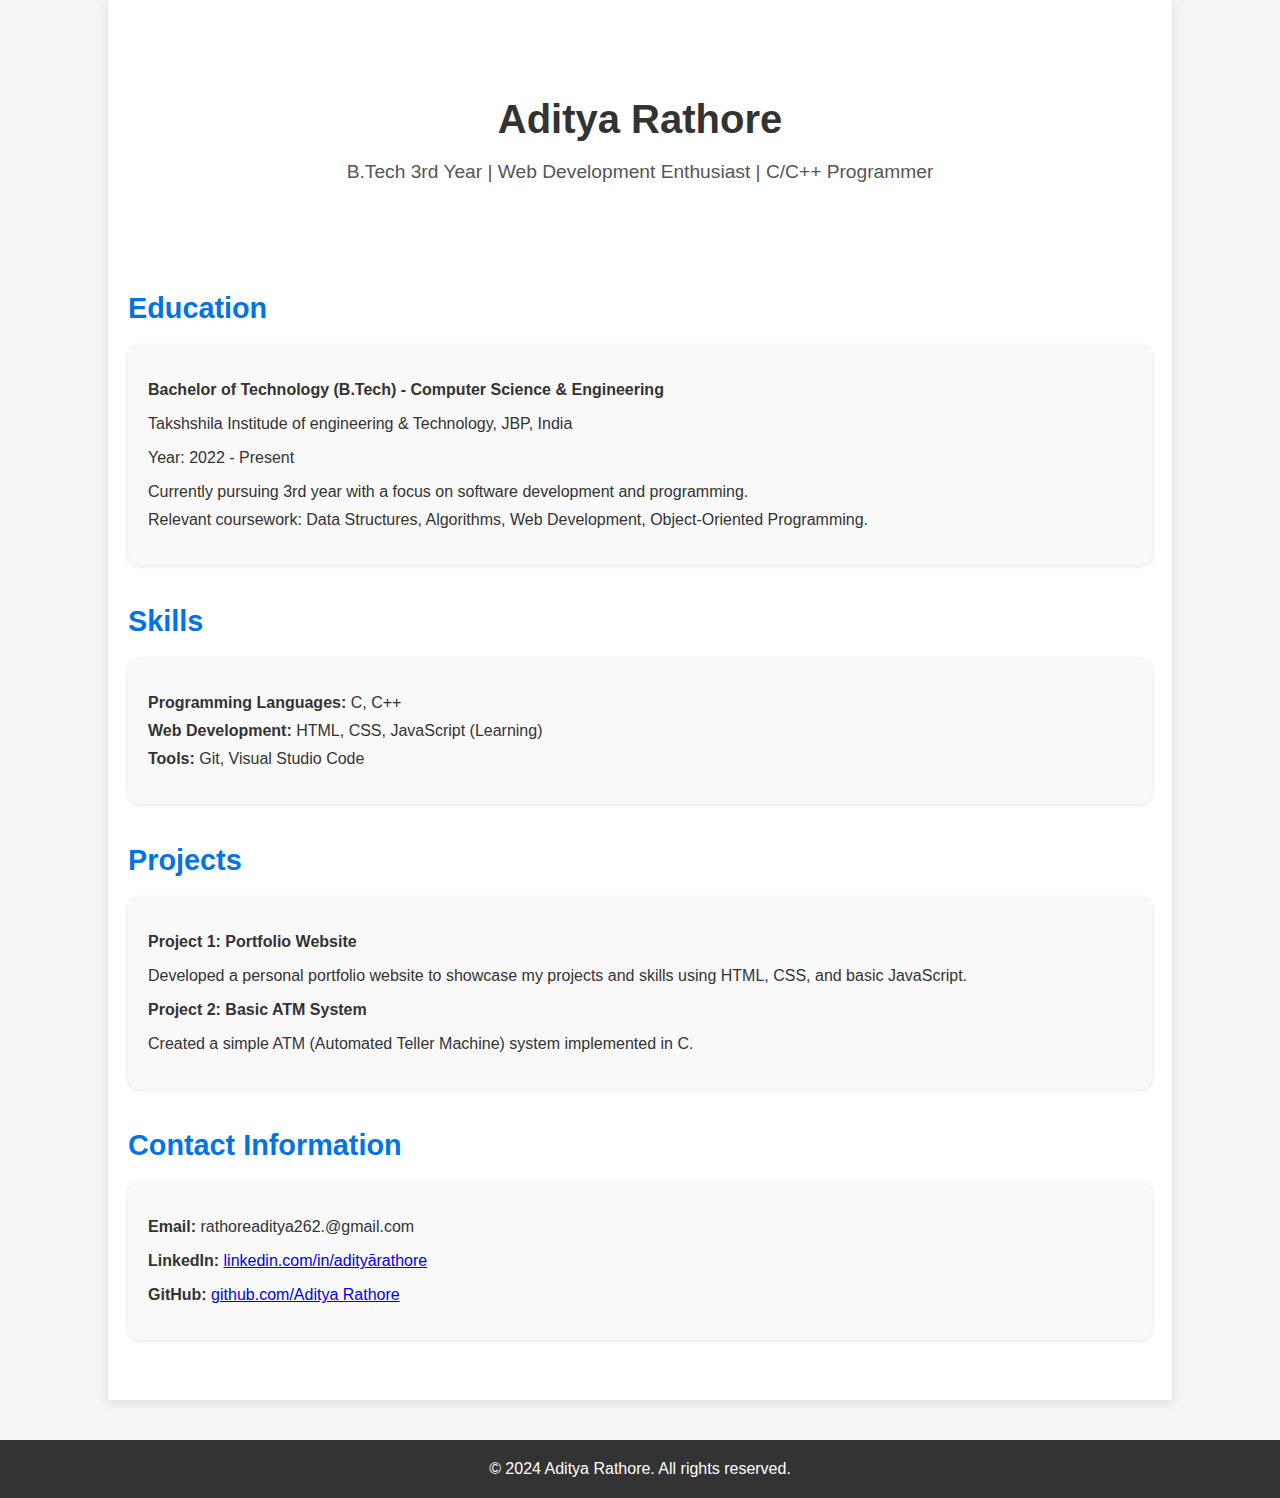
==== index.html @ 15b52c82 "Update and rename resume.html to index.html" ====
<!DOCTYPE html>
<html lang="en">
<head>
    <meta charset="UTF-8">
    <meta name="viewport" content="width=device-width, initial-scale=1.0">
    <title>Aditya Rathore - Resume</title>
    <style>
        body {
            font-family: Arial, sans-serif;
            background-color: #f4f4f4;
            color: #333;
            margin: 0;
            padding: 0;
        }
        .container {
            width: 80%;
            margin: 0 auto;
            padding: 20px;
            background-color: #fff;
            box-shadow: 0 2px 10px rgba(0, 0, 0, 0.1);
        }
        header {
            text-align: center;
            padding: 50px 0;
        }
        header h1 {
            margin-bottom: 10px;
            font-size: 2.5rem;
        }
        header p {
            font-size: 1.2rem;
            color: #555;
        }
        section {
            margin: 40px 0;
        }
        section h2 {
            font-size: 1.8rem;
            margin-bottom: 20px;
            color: #0073e6;
        }
        .section-content {
            padding: 20px;
            background-color: #f9f9f9;
            border-radius: 10px;
            box-shadow: 0 1px 5px rgba(0, 0, 0, 0.1);
        }
        .section-content ul {
            list-style-type: none;
            padding: 0;
        }
        .section-content ul li {
            margin-bottom: 10px;
        }
        footer {
            text-align: center;
            padding: 20px 0;
            background-color: #333;
            color: #fff;
            margin-top: 40px;
        }
        footer p {
            margin: 0;
        }
    </style>
</head>
<body>

    <div class="container">
        <!-- Header Section -->
        <header>
            <h1>Aditya Rathore</h1>
            <p>B.Tech 3rd Year | Web Development Enthusiast | C/C++ Programmer</p>
        </header>

        <!-- Education Section -->
        <section id="education">
            <h2>Education</h2>
            <div class="section-content">
                <p><strong>Bachelor of Technology (B.Tech) - Computer Science & Engineering</strong></p>
                <p>Takshshila Institude of engineering & Technology, JBP, India</p>
                <p>Year: 2022 - Present</p>
                <ul>
                    <li>Currently pursuing 3rd year with a focus on software development and programming.</li>
                    <li>Relevant coursework: Data Structures, Algorithms, Web Development, Object-Oriented Programming.</li>
                </ul>
            </div>
        </section>

        <!-- Skills Section -->
        <section id="skills">
            <h2>Skills</h2>
            <div class="section-content">
                <ul>
                    <li><strong>Programming Languages:</strong> C, C++</li>
                    <li><strong>Web Development:</strong> HTML, CSS, JavaScript (Learning)</li>
                    <li><strong>Tools:</strong> Git, Visual Studio Code</li>
                </ul>
            </div>
        </section>

        <!-- Projects Section -->
        <section id="projects">
            <h2>Projects</h2>
            <div class="section-content">
                <ul>
                    <li><strong>Project 1: Portfolio Website</strong>
                        <p>Developed a personal portfolio website to showcase my projects and skills using HTML, CSS, and basic JavaScript.</p>
                    </li>
                    <li><strong>Project 2: Basic ATM System</strong>
                        <p>Created a simple ATM (Automated Teller Machine) system implemented in C.</p>
                    </li>
                </ul>
            </div>
        </section>

        <!-- Contact Section -->
        <section id="contact">
            <h2>Contact Information</h2>
            <div class="section-content">
                <p><strong>Email:</strong>  rathoreaditya262.@gmail.com</p>
                <p><strong>LinkedIn:</strong> <a href="https://www.linkedin.com/in/adity%C4%81rathore" target="_blank">linkedin.com/in/adityārathore</a></p>
                <p><strong>GitHub:</strong> <a href="https://github.com/Aditya24Rathore" target="_blank">github.com/Aditya Rathore</a></p>
            </div>
        </section>
    </div>

    <!-- Footer Section -->
    <footer>
        <p>&copy; 2024 Aditya Rathore. All rights reserved.</p>
    </footer>

</body>
</html>
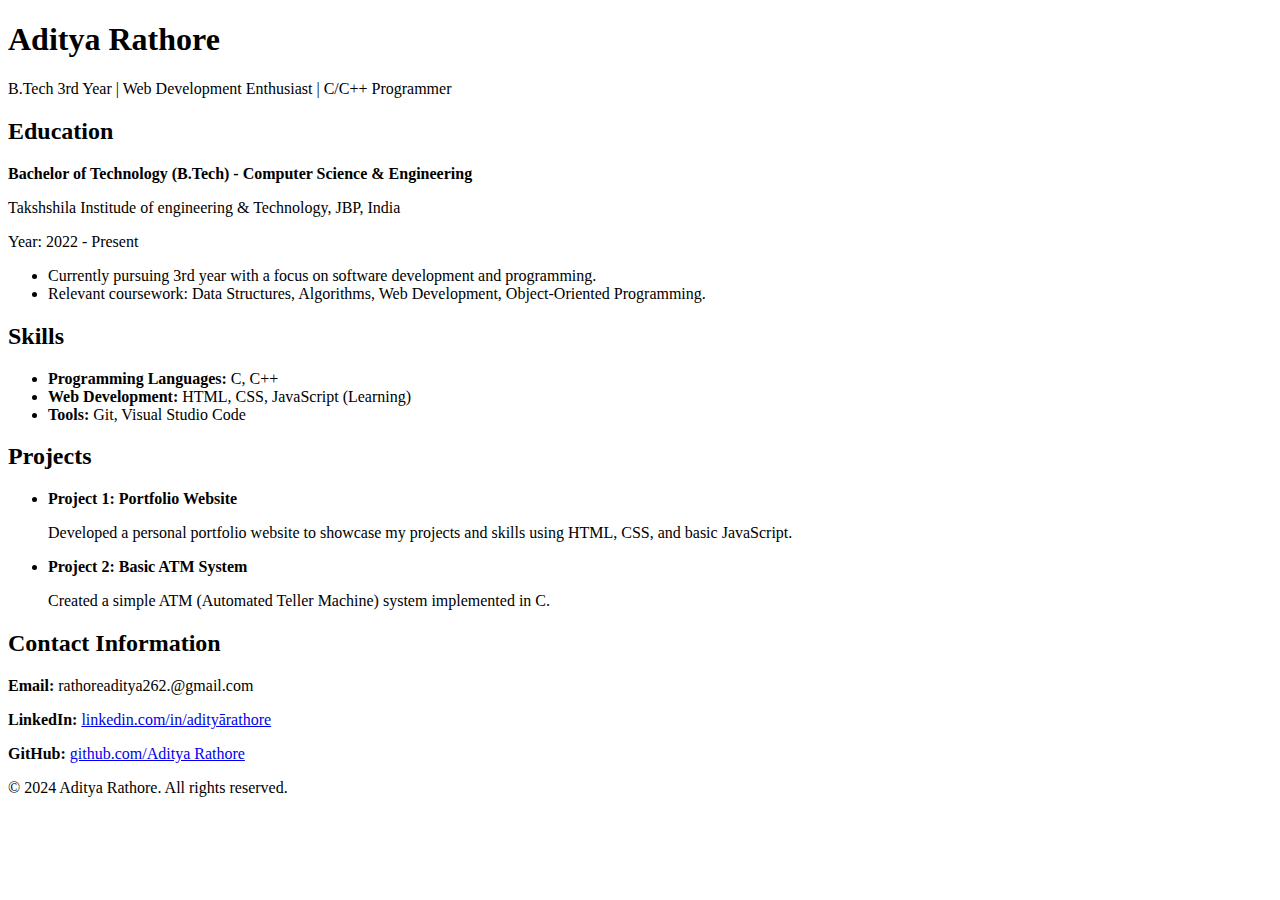
==== commit 1d4d1e7e: "Update index.html" ====
--- a/index.html
+++ b/index.html
@@ -4,65 +4,7 @@
     <meta charset="UTF-8">
     <meta name="viewport" content="width=device-width, initial-scale=1.0">
     <title>Aditya Rathore - Resume</title>
-    <style>
-        body {
-            font-family: Arial, sans-serif;
-            background-color: #f4f4f4;
-            color: #333;
-            margin: 0;
-            padding: 0;
-        }
-        .container {
-            width: 80%;
-            margin: 0 auto;
-            padding: 20px;
-            background-color: #fff;
-            box-shadow: 0 2px 10px rgba(0, 0, 0, 0.1);
-        }
-        header {
-            text-align: center;
-            padding: 50px 0;
-        }
-        header h1 {
-            margin-bottom: 10px;
-            font-size: 2.5rem;
-        }
-        header p {
-            font-size: 1.2rem;
-            color: #555;
-        }
-        section {
-            margin: 40px 0;
-        }
-        section h2 {
-            font-size: 1.8rem;
-            margin-bottom: 20px;
-            color: #0073e6;
-        }
-        .section-content {
-            padding: 20px;
-            background-color: #f9f9f9;
-            border-radius: 10px;
-            box-shadow: 0 1px 5px rgba(0, 0, 0, 0.1);
-        }
-        .section-content ul {
-            list-style-type: none;
-            padding: 0;
-        }
-        .section-content ul li {
-            margin-bottom: 10px;
-        }
-        footer {
-            text-align: center;
-            padding: 20px 0;
-            background-color: #333;
-            color: #fff;
-            margin-top: 40px;
-        }
-        footer p {
-            margin: 0;
-        }
-    </style>
+    <link rel="stylesheet" href="styles.css">
 </head>
 <body>
 
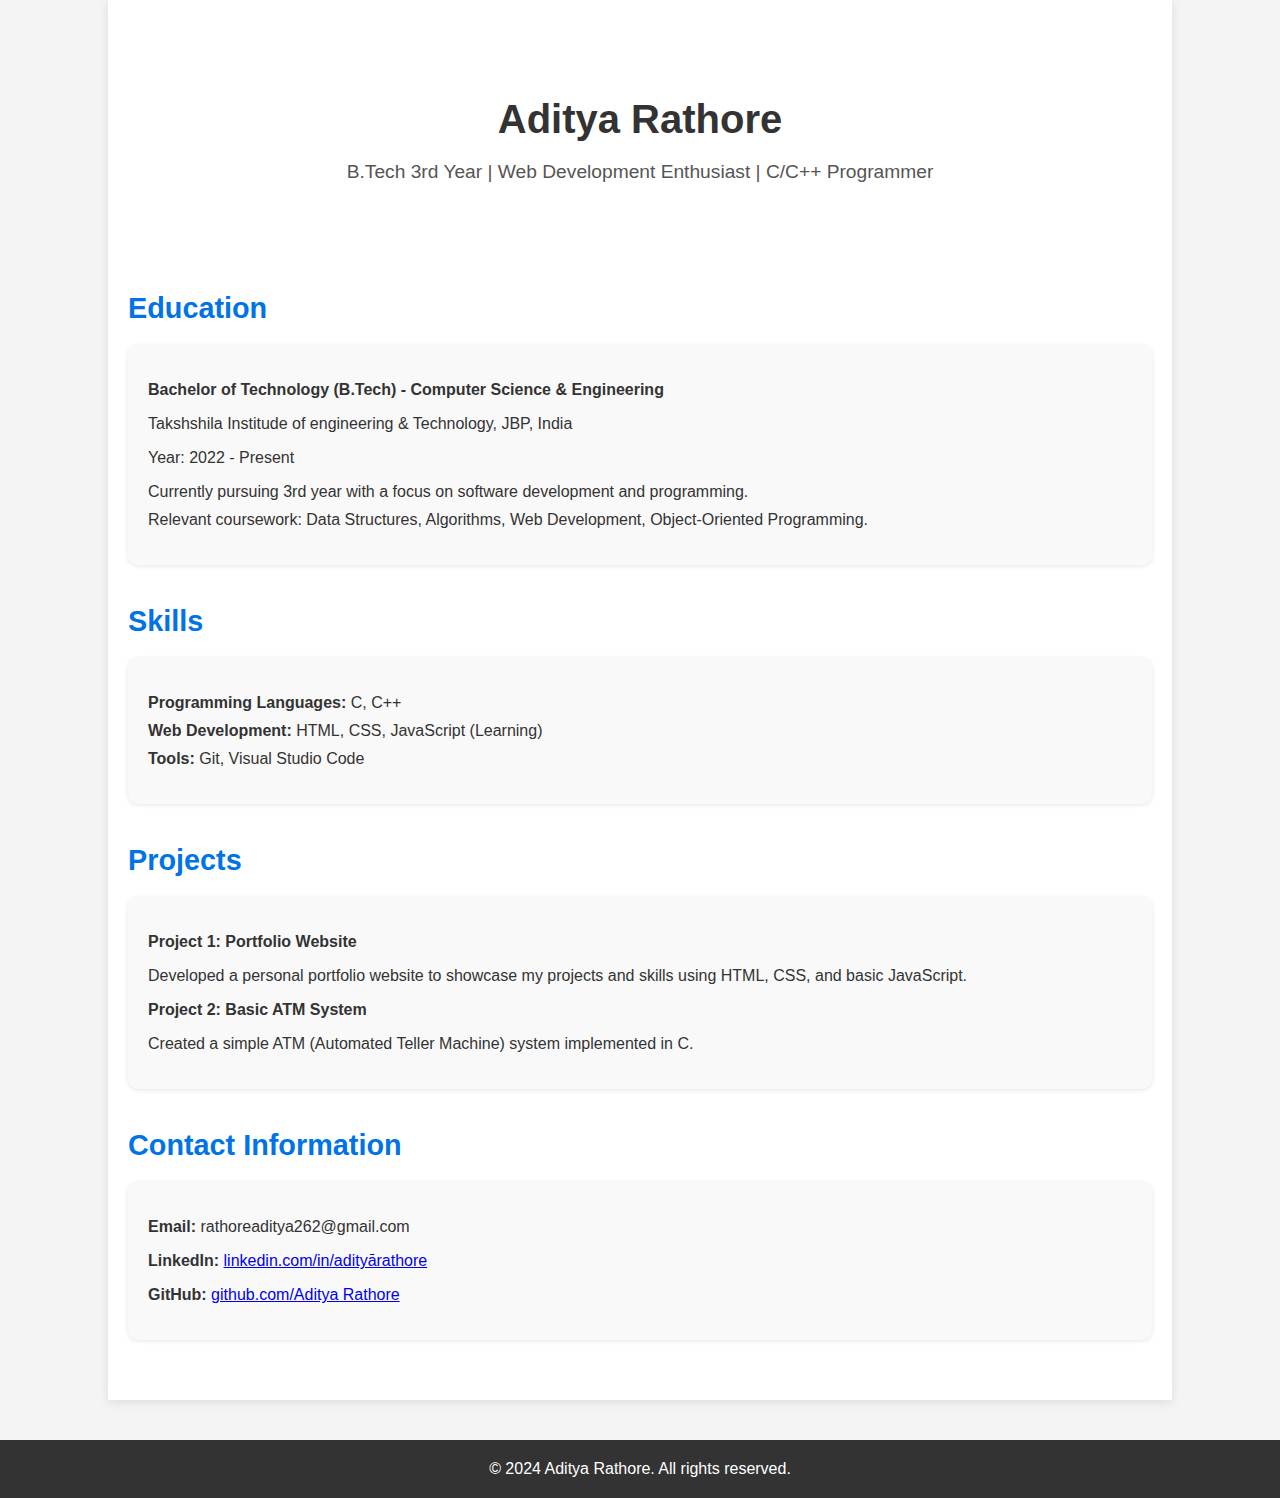
==== commit 43158118: "Update index.html" ====
--- a/index.html
+++ b/index.html
@@ -60,7 +60,7 @@
         <section id="contact">
             <h2>Contact Information</h2>
             <div class="section-content">
-                <p><strong>Email:</strong>  rathoreaditya262.@gmail.com</p>
+                <p><strong>Email:</strong>  rathoreaditya262@gmail.com</p>
                 <p><strong>LinkedIn:</strong> <a href="https://www.linkedin.com/in/adity%C4%81rathore" target="_blank">linkedin.com/in/adityārathore</a></p>
                 <p><strong>GitHub:</strong> <a href="https://github.com/Aditya24Rathore" target="_blank">github.com/Aditya Rathore</a></p>
             </div>
--- a/styles.css
+++ b/styles.css
@@ -0,0 +1,57 @@
+body {
+  font-family: Arial, sans-serif;
+  background-color: #f4f4f4;
+  color: #333;
+  margin: 0;
+  padding: 0;
+}
+.container {
+  width: 80%;
+  margin: 0 auto;
+  padding: 20px;
+  background-color: #fff;
+  box-shadow: 0 2px 10px rgba(0, 0, 0, 0.1);
+}
+header {
+  text-align: center;
+  padding: 50px 0;
+}
+header h1 {
+  margin-bottom: 10px;
+  font-size: 2.5rem;
+}
+header p {
+  font-size: 1.2rem;
+  color: #555;
+}
+section {
+  margin: 40px 0;
+}
+section h2 {
+  font-size: 1.8rem;
+  margin-bottom: 20px;
+  color: #0073e6;
+}
+.section-content {
+  padding: 20px;
+  background-color: #f9f9f9;
+  border-radius: 10px;
+  box-shadow: 0 1px 5px rgba(0, 0, 0, 0.1);
+}
+.section-content ul {
+  list-style-type: none;
+  padding: 0;
+}
+.section-content ul li {
+  margin-bottom: 10px;
+}
+footer {
+  text-align: center;
+  padding: 20px 0;
+  background-color: #333;
+  color: #fff;
+  margin-top: 40px;
+}
+footer p {
+  margin: 0;
+}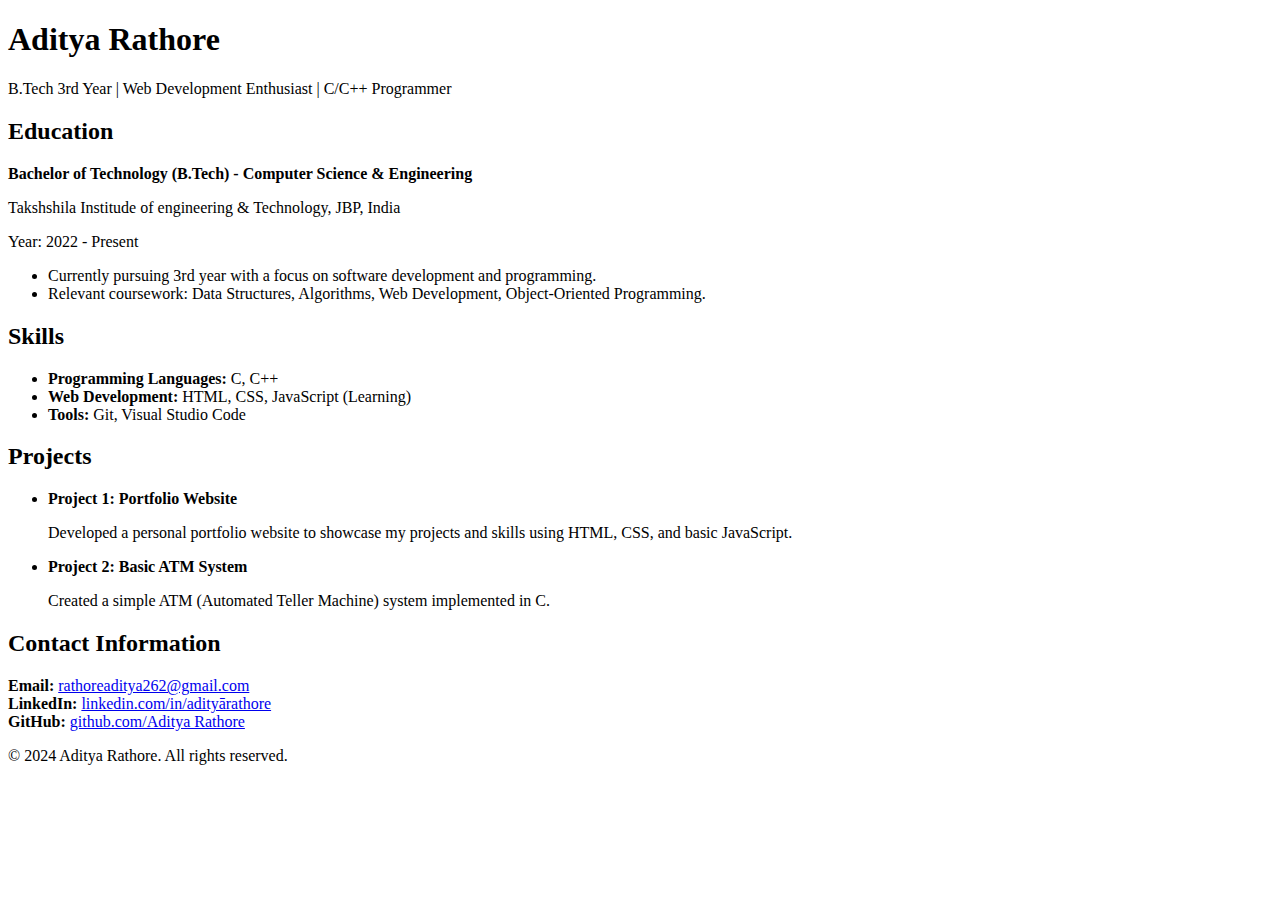
==== commit 14c9b393: "adding mail info" ====
--- a/index.html
+++ b/index.html
@@ -3,8 +3,8 @@
 <head>
     <meta charset="UTF-8">
     <meta name="viewport" content="width=device-width, initial-scale=1.0">
-    <title>Aditya Rathore - Resume</title>
-    <link rel="stylesheet" href="styles.css">
+    <title>Aditya Rathore - portfolio</title>
+    <link rel="stylesheet" href="portfolio.css">
 </head>
 <body>
 
@@ -60,9 +60,9 @@
         <section id="contact">
             <h2>Contact Information</h2>
             <div class="section-content">
-                <p><strong>Email:</strong>  rathoreaditya262@gmail.com</p>
-                <p><strong>LinkedIn:</strong> <a href="https://www.linkedin.com/in/adity%C4%81rathore" target="_blank">linkedin.com/in/adityārathore</a></p>
-                <p><strong>GitHub:</strong> <a href="https://github.com/Aditya24Rathore" target="_blank">github.com/Aditya Rathore</a></p>
+                <li><strong>Email:</strong>  <a href="mailto:rathoreaditya262@gmail.com">rathoreaditya262@gmail.com</a></li>
+                <li><strong>LinkedIn:</strong> <a href="https://www.linkedin.com/in/adity%C4%81rathore" target="_blank">linkedin.com/in/adityārathore</a></li>
+                <li><strong>GitHub:</strong> <a href="https://github.com/Aditya24Rathore" target="_blank">github.com/Aditya Rathore</a></li>
             </div>
         </section>
     </div>
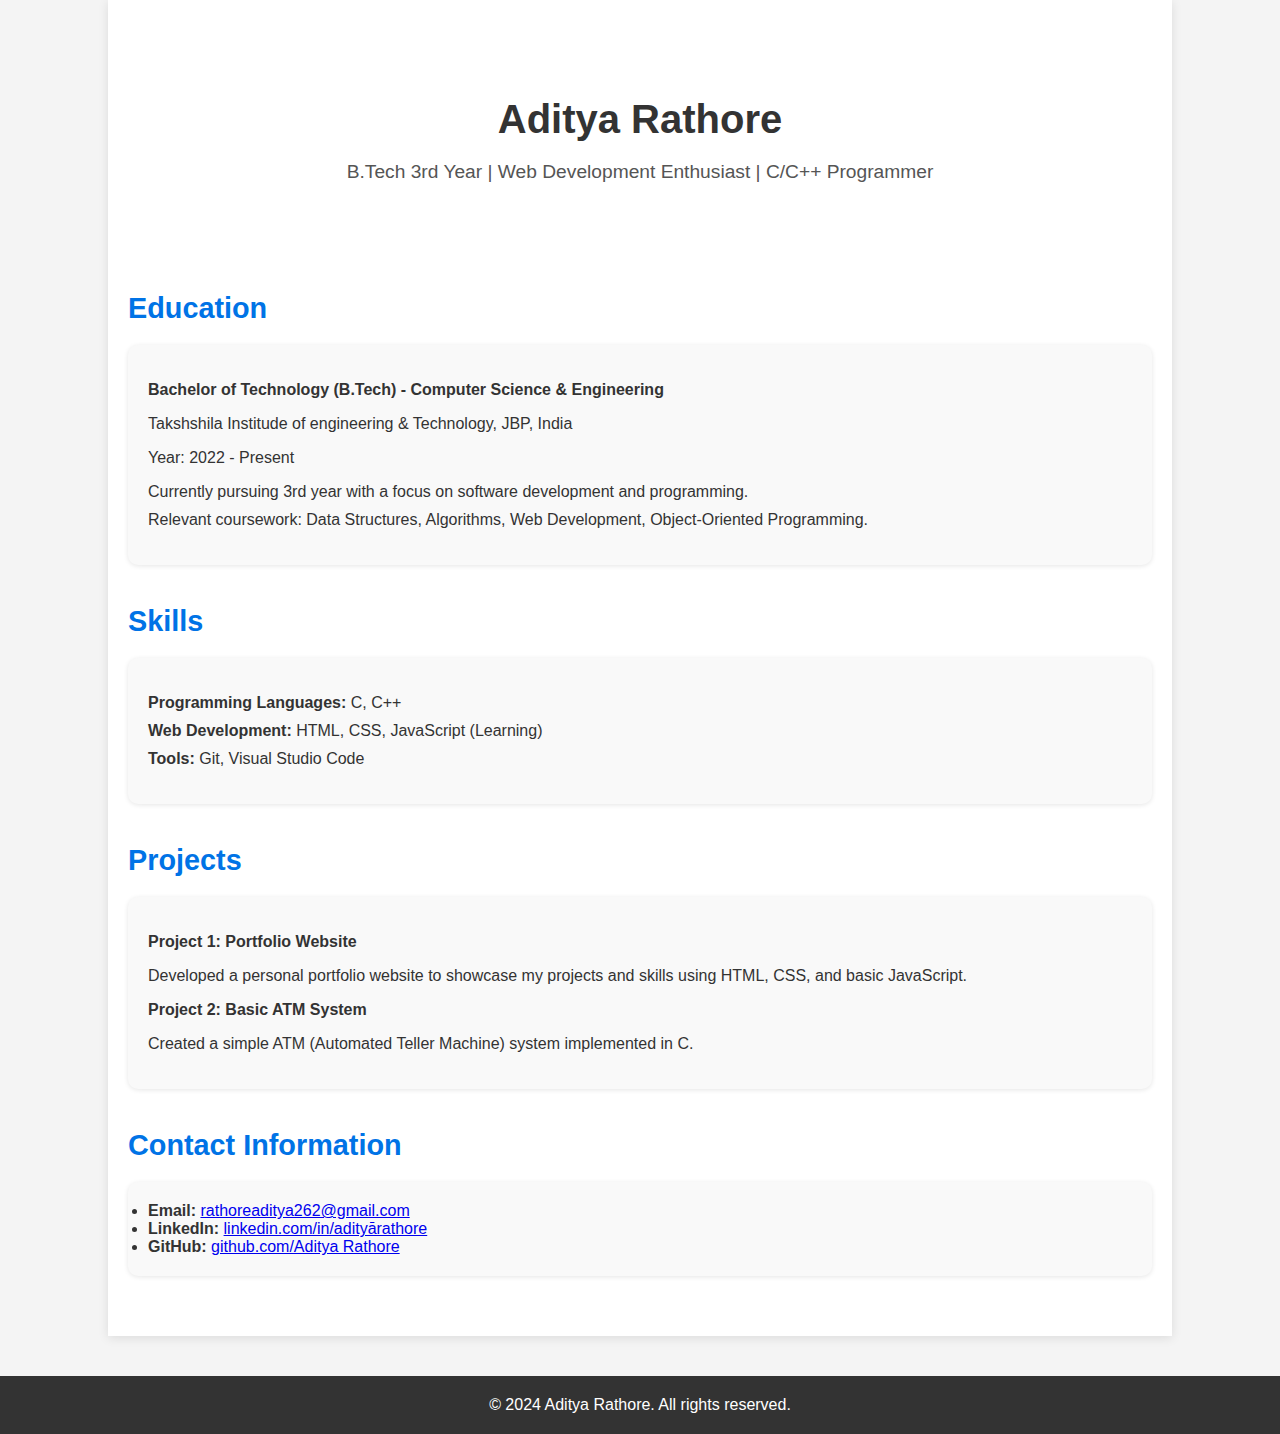
==== commit 2dc4945a: "Update index.html" ====
--- a/index.html
+++ b/index.html
@@ -4,7 +4,7 @@
     <meta charset="UTF-8">
     <meta name="viewport" content="width=device-width, initial-scale=1.0">
     <title>Aditya Rathore - portfolio</title>
-    <link rel="stylesheet" href="portfolio.css">
+    <link rel="stylesheet" href="styles.css">
 </head>
 <body>
 
--- a/styles.css
+++ b/styles.css
@@ -0,0 +1,57 @@
+body {
+  font-family: Arial, sans-serif;
+  background-color: #f4f4f4;
+  color: #333;
+  margin: 0;
+  padding: 0;
+}
+.container {
+  width: 80%;
+  margin: 0 auto;
+  padding: 20px;
+  background-color: #fff;
+  box-shadow: 0 2px 10px rgba(0, 0, 0, 0.1);
+}
+header {
+  text-align: center;
+  padding: 50px 0;
+}
+header h1 {
+  margin-bottom: 10px;
+  font-size: 2.5rem;
+}
+header p {
+  font-size: 1.2rem;
+  color: #555;
+}
+section {
+  margin: 40px 0;
+}
+section h2 {
+  font-size: 1.8rem;
+  margin-bottom: 20px;
+  color: #0073e6;
+}
+.section-content {
+  padding: 20px;
+  background-color: #f9f9f9;
+  border-radius: 10px;
+  box-shadow: 0 1px 5px rgba(0, 0, 0, 0.1);
+}
+.section-content ul {
+  list-style-type: none;
+  padding: 0;
+}
+.section-content ul li {
+  margin-bottom: 10px;
+}
+footer {
+  text-align: center;
+  padding: 20px 0;
+  background-color: #333;
+  color: #fff;
+  margin-top: 40px;
+}
+footer p {
+  margin: 0;
+}